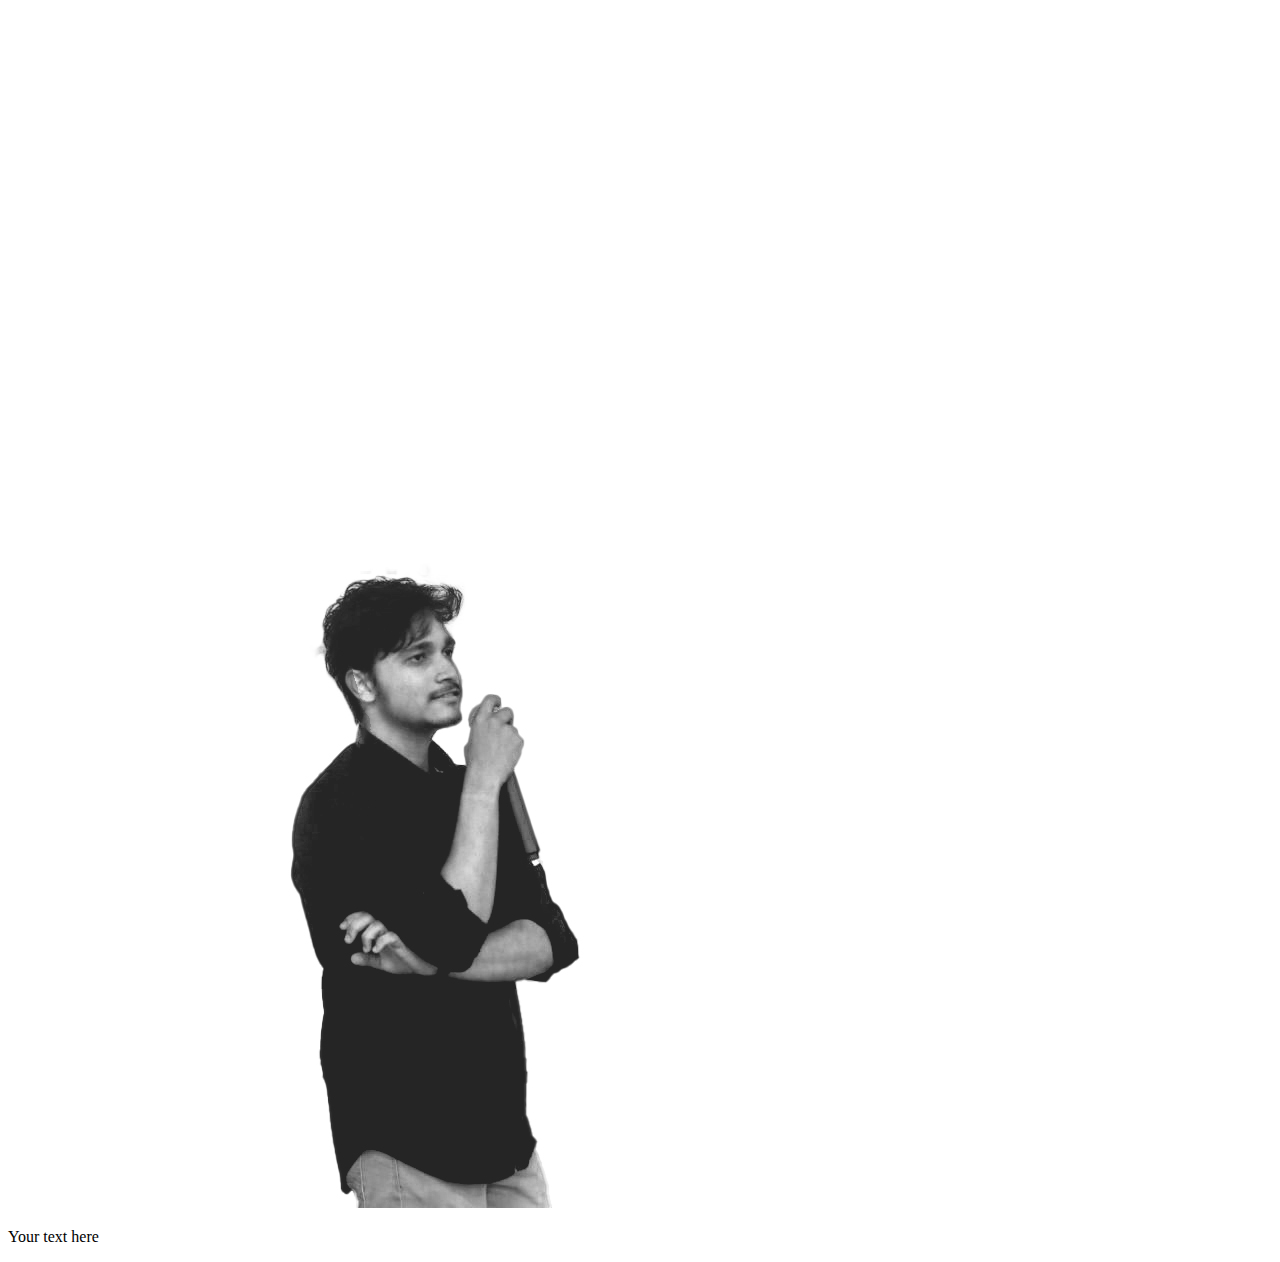
==== METERIALS/IMAGE_OVER_TEXT.HTML @ d8cfda7b "portfolio" ====
<!DOCTYPE html>
<html lang="en">
<head>
    <meta charset="UTF-8">
    <meta name="viewport" content="width=device-width, initial-scale=1.0">
    <title>Document</title>
    <link rel="stylesheet" href="stylr3.css">
    
</head>
<body>
    <div class="container">
        <img src="ad copy.jpg" class="overlay-image">
        <p class="text">Your text here</p>
    </div>
</body>
</html>
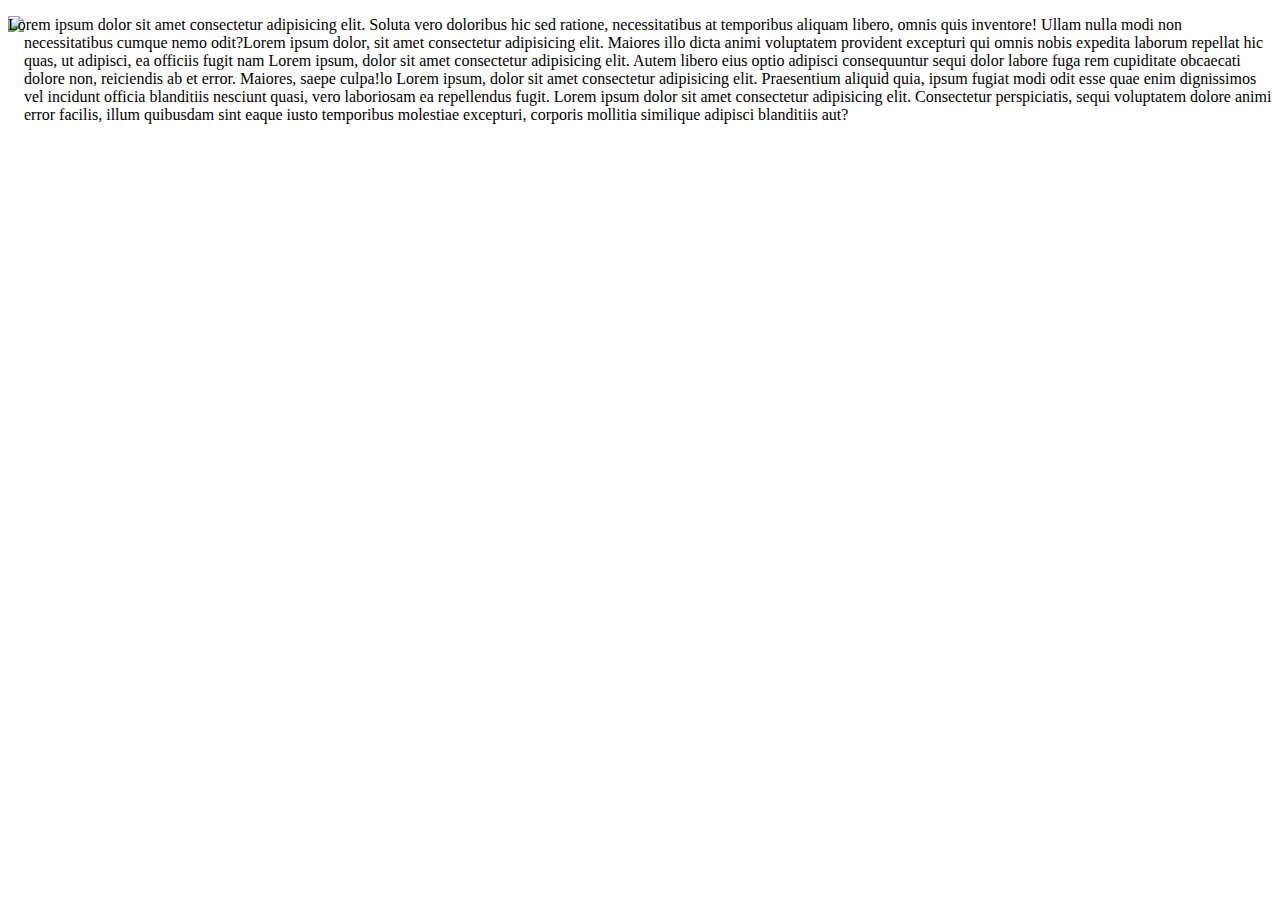
==== commit 8906d926: "added the text wraping (circle & eillps)" ====
--- a/METERIALS/IMAGE_OVER_TEXT.HTML
+++ b/METERIALS/IMAGE_OVER_TEXT.HTML
@@ -9,8 +9,8 @@
 </head>
 <body>
     <div class="container">
-        <img src="ad copy.jpg" class="overlay-image">
-        <p class="text">Your text here</p>
+        <img src="pngegg.png" class="overlay-image" style="height: 200px; float: left; shape-outside: circle(50%);">
+        <p class="text">Lorem ipsum dolor sit amet consectetur adipisicing elit. Soluta vero doloribus hic sed ratione, necessitatibus at temporibus aliquam libero, omnis quis inventore! Ullam nulla modi non necessitatibus cumque nemo odit?Lorem ipsum dolor, sit amet consectetur adipisicing elit. Maiores illo dicta animi voluptatem provident excepturi qui omnis nobis expedita laborum repellat hic quas, ut adipisci, ea officiis fugit nam Lorem ipsum, dolor sit amet consectetur adipisicing elit. Autem libero eius optio adipisci consequuntur sequi dolor labore fuga rem cupiditate obcaecati dolore non, reiciendis ab et error. Maiores, saepe culpa!lo Lorem ipsum, dolor sit amet consectetur adipisicing elit. Praesentium aliquid quia, ipsum fugiat modi odit esse quae enim dignissimos vel incidunt officia blanditiis nesciunt quasi, vero laboriosam ea repellendus fugit. Lorem ipsum dolor sit amet consectetur adipisicing elit. Consectetur perspiciatis, sequi voluptatem dolore animi error facilis, illum quibusdam sint eaque iusto temporibus molestiae excepturi, corporis mollitia similique adipisci blanditiis aut?</p>
     </div>
 </body>
 </html>